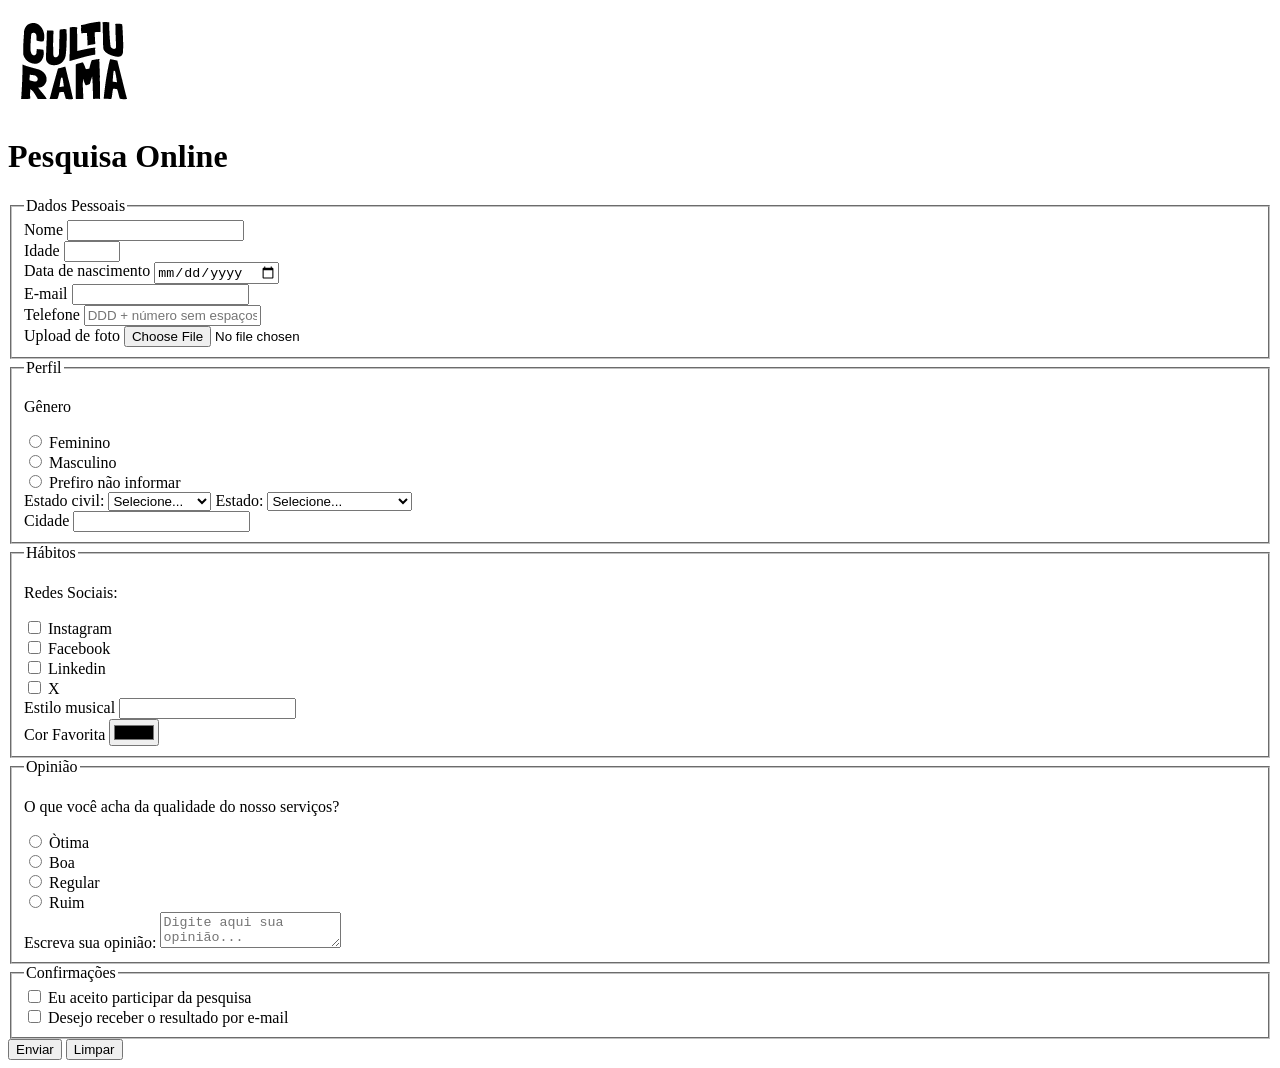
==== index.html @ 5d7f2718 "adicionado logos" ====
<!DOCTYPE html>
<html lang="pt-br">

<head>
    <meta charset="UTF-8">
    <meta name="viewport" content="width=device-width, initial-scale=1.0">
    <link rel="icon" href="culturama-favico.png">
    <title>Pesquisa culturama</title>
</head>

<body>
    <header>
        <img src="img/logo-culturama.png" alt="logo-culturama">
        <h1>Pesquisa Online</h1>
    </header>
    <section>
        <form action="#" method="get">
            <fieldset>
                <legend class="dados-pessoais">Dados Pessoais</legend>
                <label for="name">Nome</label>
                <input type="text" name="userName" id="name">
                <br>
                <label for="age">Idade</label>
                <input type="number" name="userAge" id="age" min="12" max="100" required>
                <br>
                <label for="birthDate">Data de nascimento</label>
                <input type="date" name="userBirthDate" id="birthDate">
                <br>
                <label for="email">E-mail</label>
                <input type="email" name="userEmail" id="email" required>
                <br>
                <label for="phoneNumber">Telefone</label>
                <input type="tel" name="userPhoneNumber" id="phoneNumber" pattern="[0-9]{11}"
                    placeholder="DDD + número sem espaços ou hífen">
                <br>
                <label for="image">Upload de foto</label>
                <input type="file" accept="image/*" name="userImage" id="image">
                <br>
            </fieldset>

            <fieldset>
                <legend class="perfil">Perfil</legend>

                <p>Gênero</p>
                <input type="radio" name="userGender" value="feminino" id="fem">
                <label for="fem">Feminino</label>
                <br>
                <input type="radio" name="userGender" value="masculino" id="masc">
                <label for="masc">Masculino</label>
                <br>
                <input type="radio" name="userGender" value="notInformed" id="notInformed">
                <label for="notInformed">Prefiro não informar</label>
                <br>

                <label for="maritalStatus">Estado civil:</label>
                <select id="maritalStatus" name="userMaritalStatus">
                    <option value="notInformed">Selecione...</option>
                    <option value="casado">Casado</option>
                    <option value="solteiro">Solteiro</option>
                    <option value="divorciado">Divorciado</option>
                    <option value="uniaoEstavel">União estável</option>
                </select>


                <label for="state">Estado: </label>
                <select id="state" name="userStates" required>
                    <option value="notInformed">Selecione...</option>
                    <option value="acre">Acre</option>
                    <option value="alagoas">Alagoas</option>
                    <option value="amapa">Amapá</option>
                    <option value="amazonas">Amazonas</option>
                    <option value="bahia">Bahia</option>
                    <option value="ceara">Ceará</option>
                    <option value="distritoFederal">Distrito Federal</option>
                    <option value="espiritoSanto">Espirito Santo</option>
                    <option value="goias">Goiás</option>
                    <option value="maranhao">Maranhão</option>
                    <option value="matoGrossoDoSul">Mato Grosso do Sul</option>
                    <option value="matoGrosso">Mato Grosso</option>
                    <option value="minasGerais">Minas Gerais</option>
                    <option value="para">Pará</option>
                    <option value="paraiba">Paraíba</option>
                    <option value="parana">Paraná</option>
                    <option value="pernambuco">Pernambuco</option>
                    <option value="piaua">Piauí</option>
                    <option value="rioDeJaneiro">Rio de Janeiro</option>
                    <option value="rioGrandeDoNorte">Rio Grande do Norte</option>e
                    <option value="rioGrandeDoSul">Rio Grande do Sul</option>
                    <option value="rondonia">Rondônia</option>
                    <option value="roraima">Roraima</option>
                    <option value="santaCatarina">Santa Catarina</option>
                    <option value="saoPaulo">São Paulo</option>
                    <option value="sergipe">Sergipe</option>
                    <option value="tocantins">Tocantins</option>
                </select>
                <br>

                <label for="city">Cidade</label>
                <input id="city" type="text" name="userCity">
            </fieldset>

            <fieldset>
                <legend>Hábitos</legend>
                <p>Redes Sociais:</p>
                <input id="instagram" type="checkbox" name="social" value="instagram">
                <label for="instagram">Instagram</label>
                <br>
                <input id="facebook" type="checkbox" name="social" value="facebook">
                <label for="facebook">Facebook</label>
                <br>
                <input id="linkedin" type="checkbox" name="social" value="linkedin">
                <label for="linkedin">Linkedin</label>
                <br>
                <input id="x" type="checkbox" name="social" value="x">
                <label for="x">X</label>
                <br>

                <label for="musicStyle">Estilo musical</label>
                <input list="styleTypes" type="text" id="musicStyle" name="userMusicStyle">
                <datalist id="styleTypes">
                    <option value="Rock">
                    <option value="Eletrônica">
                    <option value="Sertanejo">
                    <option value="Trap">
                    <option value="Hip Hop">
                </datalist>
                <br>

                <label for="favoriteColor">Cor Favorita</label>
                <input type="color" name="userFavorityColor" id="favoriteColor">
            </fieldset>

            <fieldset>
                <legend>Opinião</legend>
                <p>O que você acha da qualidade do nosso serviços?</p>

                <input type="radio" name="userServiceOpinion" id="otimo" value="otima">
                <label for="otimo">Òtima</label>
                <br>

                <input type="radio" name="userServiceOpinion" id="boa" value="boa">
                <label for="boa">Boa</label>
                <br>

                <input type="radio" name="userServiceOpinion" id="regular" value="regular">
                <label for="regular">Regular</label>
                <br>

                <input type="radio" name="userServiceOpinion" id="ruim" value="ruim">
                <label for="ruim">Ruim</label>
                <br>

                <label for="comment">Escreva sua opinião:</label>
                <textarea id="comment" name="userComment" placeholder="Digite aqui sua opinião..."></textarea>
            </fieldset>

            <fieldset>
                <legend>Confirmações</legend>

                <input type="checkbox" name="userLgpd" id="userLgpdTerm" value="acepted" required>
                <label for="userLgpd">Eu aceito participar da pesquisa</label>
                <br>

                <input type="checkbox" name="userGetResult" id="getResult" value="acepted">
                <label for="getResult">Desejo receber o resultado por e-mail</label>
            </fieldset>

            <button type="submit">Enviar</button>
            <button type="reset">Limpar</button>
        </form>
    </section>
</body>

</html>
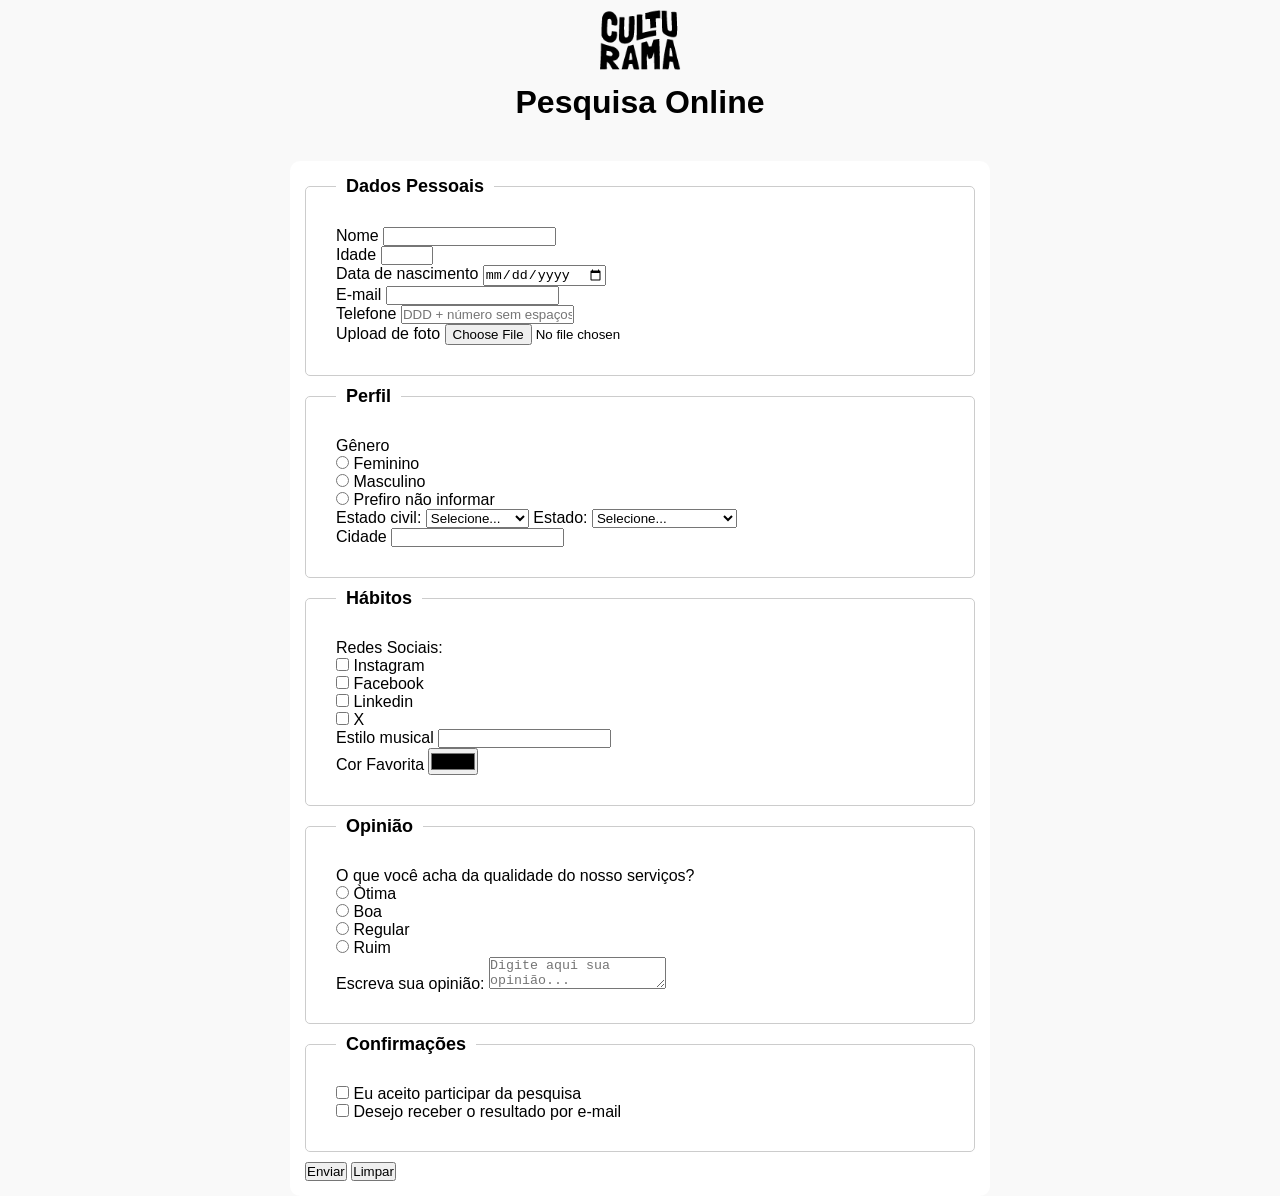
==== commit bd28b46a: "adiciona style no formulario" ====
--- a/index.html
+++ b/index.html
@@ -5,170 +5,177 @@
     <meta charset="UTF-8">
     <meta name="viewport" content="width=device-width, initial-scale=1.0">
     <link rel="icon" href="culturama-favico.png">
-    <title>Pesquisa culturama</title>
+    <link rel="preconnect" href="https://fonts.googleapis.com">
+    <link rel="preconnect" href="https://fonts.gstatic.com" crossorigin>
+    <link href="https://fonts.googleapis.com/css2?family=Fjalla+One&family=Work+Sans&display=swap" rel="stylesheet">
+    <link rel="stylesheet" href="css/style.css">
+    <title>Pesquisa Culturama</title>
 </head>
 
 <body>
-    <header>
-        <img src="img/logo-culturama.png" alt="logo-culturama">
-        <h1>Pesquisa Online</h1>
-    </header>
-    <section>
-        <form action="#" method="get">
-            <fieldset>
-                <legend class="dados-pessoais">Dados Pessoais</legend>
-                <label for="name">Nome</label>
-                <input type="text" name="userName" id="name">
-                <br>
-                <label for="age">Idade</label>
-                <input type="number" name="userAge" id="age" min="12" max="100" required>
-                <br>
-                <label for="birthDate">Data de nascimento</label>
-                <input type="date" name="userBirthDate" id="birthDate">
-                <br>
-                <label for="email">E-mail</label>
-                <input type="email" name="userEmail" id="email" required>
-                <br>
-                <label for="phoneNumber">Telefone</label>
-                <input type="tel" name="userPhoneNumber" id="phoneNumber" pattern="[0-9]{11}"
-                    placeholder="DDD + número sem espaços ou hífen">
-                <br>
-                <label for="image">Upload de foto</label>
-                <input type="file" accept="image/*" name="userImage" id="image">
-                <br>
-            </fieldset>
+    <main>
+        <header>
+            <img src="img/logo-culturama.png" alt="logo-culturama">
+            <h1>Pesquisa Online</h1>
+        </header>
+        <section>
+            <form action="#" method="get">
+                <fieldset>
+                    <legend class="dados-pessoais">Dados Pessoais</legend>
+                    <label for="name">Nome</label>
+                    <input type="text" name="userName" id="name">
+                    <br>
+                    <label for="age">Idade</label>
+                    <input type="number" name="userAge" id="age" min="12" max="100" required>
+                    <br>
+                    <label for="birthDate">Data de nascimento</label>
+                    <input type="date" name="userBirthDate" id="birthDate">
+                    <br>
+                    <label for="email">E-mail</label>
+                    <input type="email" name="userEmail" id="email" required>
+                    <br>
+                    <label for="phoneNumber">Telefone</label>
+                    <input type="tel" name="userPhoneNumber" id="phoneNumber" pattern="[0-9]{11}"
+                        placeholder="DDD + número sem espaços ou hífen">
+                    <br>
+                    <label for="image">Upload de foto</label>
+                    <input type="file" accept="image/*" name="userImage" id="image">
+                    <br>
+                </fieldset>
 
-            <fieldset>
-                <legend class="perfil">Perfil</legend>
+                <fieldset>
+                    <legend class="perfil">Perfil</legend>
 
-                <p>Gênero</p>
-                <input type="radio" name="userGender" value="feminino" id="fem">
-                <label for="fem">Feminino</label>
-                <br>
-                <input type="radio" name="userGender" value="masculino" id="masc">
-                <label for="masc">Masculino</label>
-                <br>
-                <input type="radio" name="userGender" value="notInformed" id="notInformed">
-                <label for="notInformed">Prefiro não informar</label>
-                <br>
+                    <p>Gênero</p>
+                    <input type="radio" name="userGender" value="feminino" id="fem">
+                    <label for="fem">Feminino</label>
+                    <br>
+                    <input type="radio" name="userGender" value="masculino" id="masc">
+                    <label for="masc">Masculino</label>
+                    <br>
+                    <input type="radio" name="userGender" value="notInformed" id="notInformed">
+                    <label for="notInformed">Prefiro não informar</label>
+                    <br>
 
-                <label for="maritalStatus">Estado civil:</label>
-                <select id="maritalStatus" name="userMaritalStatus">
-                    <option value="notInformed">Selecione...</option>
-                    <option value="casado">Casado</option>
-                    <option value="solteiro">Solteiro</option>
-                    <option value="divorciado">Divorciado</option>
-                    <option value="uniaoEstavel">União estável</option>
-                </select>
+                    <label for="maritalStatus">Estado civil:</label>
+                    <select id="maritalStatus" name="userMaritalStatus">
+                        <option value="notInformed">Selecione...</option>
+                        <option value="casado">Casado</option>
+                        <option value="solteiro">Solteiro</option>
+                        <option value="divorciado">Divorciado</option>
+                        <option value="uniaoEstavel">União estável</option>
+                    </select>
 
 
-                <label for="state">Estado: </label>
-                <select id="state" name="userStates" required>
-                    <option value="notInformed">Selecione...</option>
-                    <option value="acre">Acre</option>
-                    <option value="alagoas">Alagoas</option>
-                    <option value="amapa">Amapá</option>
-                    <option value="amazonas">Amazonas</option>
-                    <option value="bahia">Bahia</option>
-                    <option value="ceara">Ceará</option>
-                    <option value="distritoFederal">Distrito Federal</option>
-                    <option value="espiritoSanto">Espirito Santo</option>
-                    <option value="goias">Goiás</option>
-                    <option value="maranhao">Maranhão</option>
-                    <option value="matoGrossoDoSul">Mato Grosso do Sul</option>
-                    <option value="matoGrosso">Mato Grosso</option>
-                    <option value="minasGerais">Minas Gerais</option>
-                    <option value="para">Pará</option>
-                    <option value="paraiba">Paraíba</option>
-                    <option value="parana">Paraná</option>
-                    <option value="pernambuco">Pernambuco</option>
-                    <option value="piaua">Piauí</option>
-                    <option value="rioDeJaneiro">Rio de Janeiro</option>
-                    <option value="rioGrandeDoNorte">Rio Grande do Norte</option>e
-                    <option value="rioGrandeDoSul">Rio Grande do Sul</option>
-                    <option value="rondonia">Rondônia</option>
-                    <option value="roraima">Roraima</option>
-                    <option value="santaCatarina">Santa Catarina</option>
-                    <option value="saoPaulo">São Paulo</option>
-                    <option value="sergipe">Sergipe</option>
-                    <option value="tocantins">Tocantins</option>
-                </select>
-                <br>
+                    <label for="state">Estado: </label>
+                    <select id="state" name="userStates" required>
+                        <option value="notInformed">Selecione...</option>
+                        <option value="acre">Acre</option>
+                        <option value="alagoas">Alagoas</option>
+                        <option value="amapa">Amapá</option>
+                        <option value="amazonas">Amazonas</option>
+                        <option value="bahia">Bahia</option>
+                        <option value="ceara">Ceará</option>
+                        <option value="distritoFederal">Distrito Federal</option>
+                        <option value="espiritoSanto">Espirito Santo</option>
+                        <option value="goias">Goiás</option>
+                        <option value="maranhao">Maranhão</option>
+                        <option value="matoGrossoDoSul">Mato Grosso do Sul</option>
+                        <option value="matoGrosso">Mato Grosso</option>
+                        <option value="minasGerais">Minas Gerais</option>
+                        <option value="para">Pará</option>
+                        <option value="paraiba">Paraíba</option>
+                        <option value="parana">Paraná</option>
+                        <option value="pernambuco">Pernambuco</option>
+                        <option value="piaua">Piauí</option>
+                        <option value="rioDeJaneiro">Rio de Janeiro</option>
+                        <option value="rioGrandeDoNorte">Rio Grande do Norte</option>e
+                        <option value="rioGrandeDoSul">Rio Grande do Sul</option>
+                        <option value="rondonia">Rondônia</option>
+                        <option value="roraima">Roraima</option>
+                        <option value="santaCatarina">Santa Catarina</option>
+                        <option value="saoPaulo">São Paulo</option>
+                        <option value="sergipe">Sergipe</option>
+                        <option value="tocantins">Tocantins</option>
+                    </select>
+                    <br>
 
-                <label for="city">Cidade</label>
-                <input id="city" type="text" name="userCity">
-            </fieldset>
+                    <label for="city">Cidade</label>
+                    <input id="city" type="text" name="userCity">
+                </fieldset>
 
-            <fieldset>
-                <legend>Hábitos</legend>
-                <p>Redes Sociais:</p>
-                <input id="instagram" type="checkbox" name="social" value="instagram">
-                <label for="instagram">Instagram</label>
-                <br>
-                <input id="facebook" type="checkbox" name="social" value="facebook">
-                <label for="facebook">Facebook</label>
-                <br>
-                <input id="linkedin" type="checkbox" name="social" value="linkedin">
-                <label for="linkedin">Linkedin</label>
-                <br>
-                <input id="x" type="checkbox" name="social" value="x">
-                <label for="x">X</label>
-                <br>
+                <fieldset>
+                    <legend>Hábitos</legend>
+                    <p>Redes Sociais:</p>
+                    <input id="instagram" type="checkbox" name="social" value="instagram">
+                    <label for="instagram">Instagram</label>
+                    <br>
+                    <input id="facebook" type="checkbox" name="social" value="facebook">
+                    <label for="facebook">Facebook</label>
+                    <br>
+                    <input id="linkedin" type="checkbox" name="social" value="linkedin">
+                    <label for="linkedin">Linkedin</label>
+                    <br>
+                    <input id="x" type="checkbox" name="social" value="x">
+                    <label for="x">X</label>
+                    <br>
 
-                <label for="musicStyle">Estilo musical</label>
-                <input list="styleTypes" type="text" id="musicStyle" name="userMusicStyle">
-                <datalist id="styleTypes">
-                    <option value="Rock">
-                    <option value="Eletrônica">
-                    <option value="Sertanejo">
-                    <option value="Trap">
-                    <option value="Hip Hop">
-                </datalist>
-                <br>
+                    <label for="musicStyle">Estilo musical</label>
+                    <input list="styleTypes" type="text" id="musicStyle" name="userMusicStyle">
+                    <datalist id="styleTypes">
+                        <option value="Rock">
+                        <option value="Eletrônica">
+                        <option value="Sertanejo">
+                        <option value="Trap">
+                        <option value="Hip Hop">
+                    </datalist>
+                    <br>
 
-                <label for="favoriteColor">Cor Favorita</label>
-                <input type="color" name="userFavorityColor" id="favoriteColor">
-            </fieldset>
+                    <label for="favoriteColor">Cor Favorita</label>
+                    <input type="color" name="userFavorityColor" id="favoriteColor">
+                </fieldset>
 
-            <fieldset>
-                <legend>Opinião</legend>
-                <p>O que você acha da qualidade do nosso serviços?</p>
+                <fieldset>
+                    <legend>Opinião</legend>
+                    <p>O que você acha da qualidade do nosso serviços?</p>
 
-                <input type="radio" name="userServiceOpinion" id="otimo" value="otima">
-                <label for="otimo">Òtima</label>
-                <br>
+                    <input type="radio" name="userServiceOpinion" id="otimo" value="otima">
+                    <label for="otimo">Òtima</label>
+                    <br>
 
-                <input type="radio" name="userServiceOpinion" id="boa" value="boa">
-                <label for="boa">Boa</label>
-                <br>
+                    <input type="radio" name="userServiceOpinion" id="boa" value="boa">
+                    <label for="boa">Boa</label>
+                    <br>
 
-                <input type="radio" name="userServiceOpinion" id="regular" value="regular">
-                <label for="regular">Regular</label>
-                <br>
+                    <input type="radio" name="userServiceOpinion" id="regular" value="regular">
+                    <label for="regular">Regular</label>
+                    <br>
 
-                <input type="radio" name="userServiceOpinion" id="ruim" value="ruim">
-                <label for="ruim">Ruim</label>
-                <br>
+                    <input type="radio" name="userServiceOpinion" id="ruim" value="ruim">
+                    <label for="ruim">Ruim</label>
+                    <br>
 
-                <label for="comment">Escreva sua opinião:</label>
-                <textarea id="comment" name="userComment" placeholder="Digite aqui sua opinião..."></textarea>
-            </fieldset>
+                    <label for="comment">Escreva sua opinião:</label>
+                    <textarea id="comment" name="userComment" placeholder="Digite aqui sua opinião..."></textarea>
+                </fieldset>
 
-            <fieldset>
-                <legend>Confirmações</legend>
+                <fieldset>
+                    <legend>Confirmações</legend>
 
-                <input type="checkbox" name="userLgpd" id="userLgpdTerm" value="acepted" required>
-                <label for="userLgpd">Eu aceito participar da pesquisa</label>
-                <br>
+                    <input type="checkbox" name="userLgpd" id="userLgpdTerm" value="acepted" required>
+                    <label for="userLgpd">Eu aceito participar da pesquisa</label>
+                    <br>
 
-                <input type="checkbox" name="userGetResult" id="getResult" value="acepted">
-                <label for="getResult">Desejo receber o resultado por e-mail</label>
-            </fieldset>
+                    <input type="checkbox" name="userGetResult" id="getResult" value="acepted">
+                    <label for="getResult">Desejo receber o resultado por e-mail</label>
+                </fieldset>
 
-            <button type="submit">Enviar</button>
-            <button type="reset">Limpar</button>
-        </form>
-    </section>
+                <button type="submit">Enviar</button>
+                <button type="reset">Limpar</button>
+            </form>
+        </section>
+    </main>
+
 </body>
 
 </html>
--- a/css/style.css
+++ b/css/style.css
@@ -0,0 +1,48 @@
+* {
+    margin: 0;
+    padding: 0;
+    box-sizing: border-box;
+}
+
+body {
+    background-color: #f9f9f9;
+    font-family: "Work Sans", sans-serif;
+}
+
+main {
+    width: 100%;
+    max-width: 700px;
+    margin: 0 auto;
+}
+
+header {
+    text-align: center;
+    margin-bottom: 40px;
+}
+
+img {
+    width: 100px;
+}
+
+h1 {
+    font-family: "Fjalla One", sans-serif;
+}
+
+form {
+    background-color: #ffffff;
+    padding: 15px;
+    border-radius: 10px;
+}
+
+fieldset {
+    padding: 30px;
+    border: 1px solid #cccccc;
+    border-radius: 5px;
+    margin-bottom: 10px;
+}
+
+legend {
+    font-weight: bold;
+    font-size: 18px;
+    padding: 0 10px;
+}
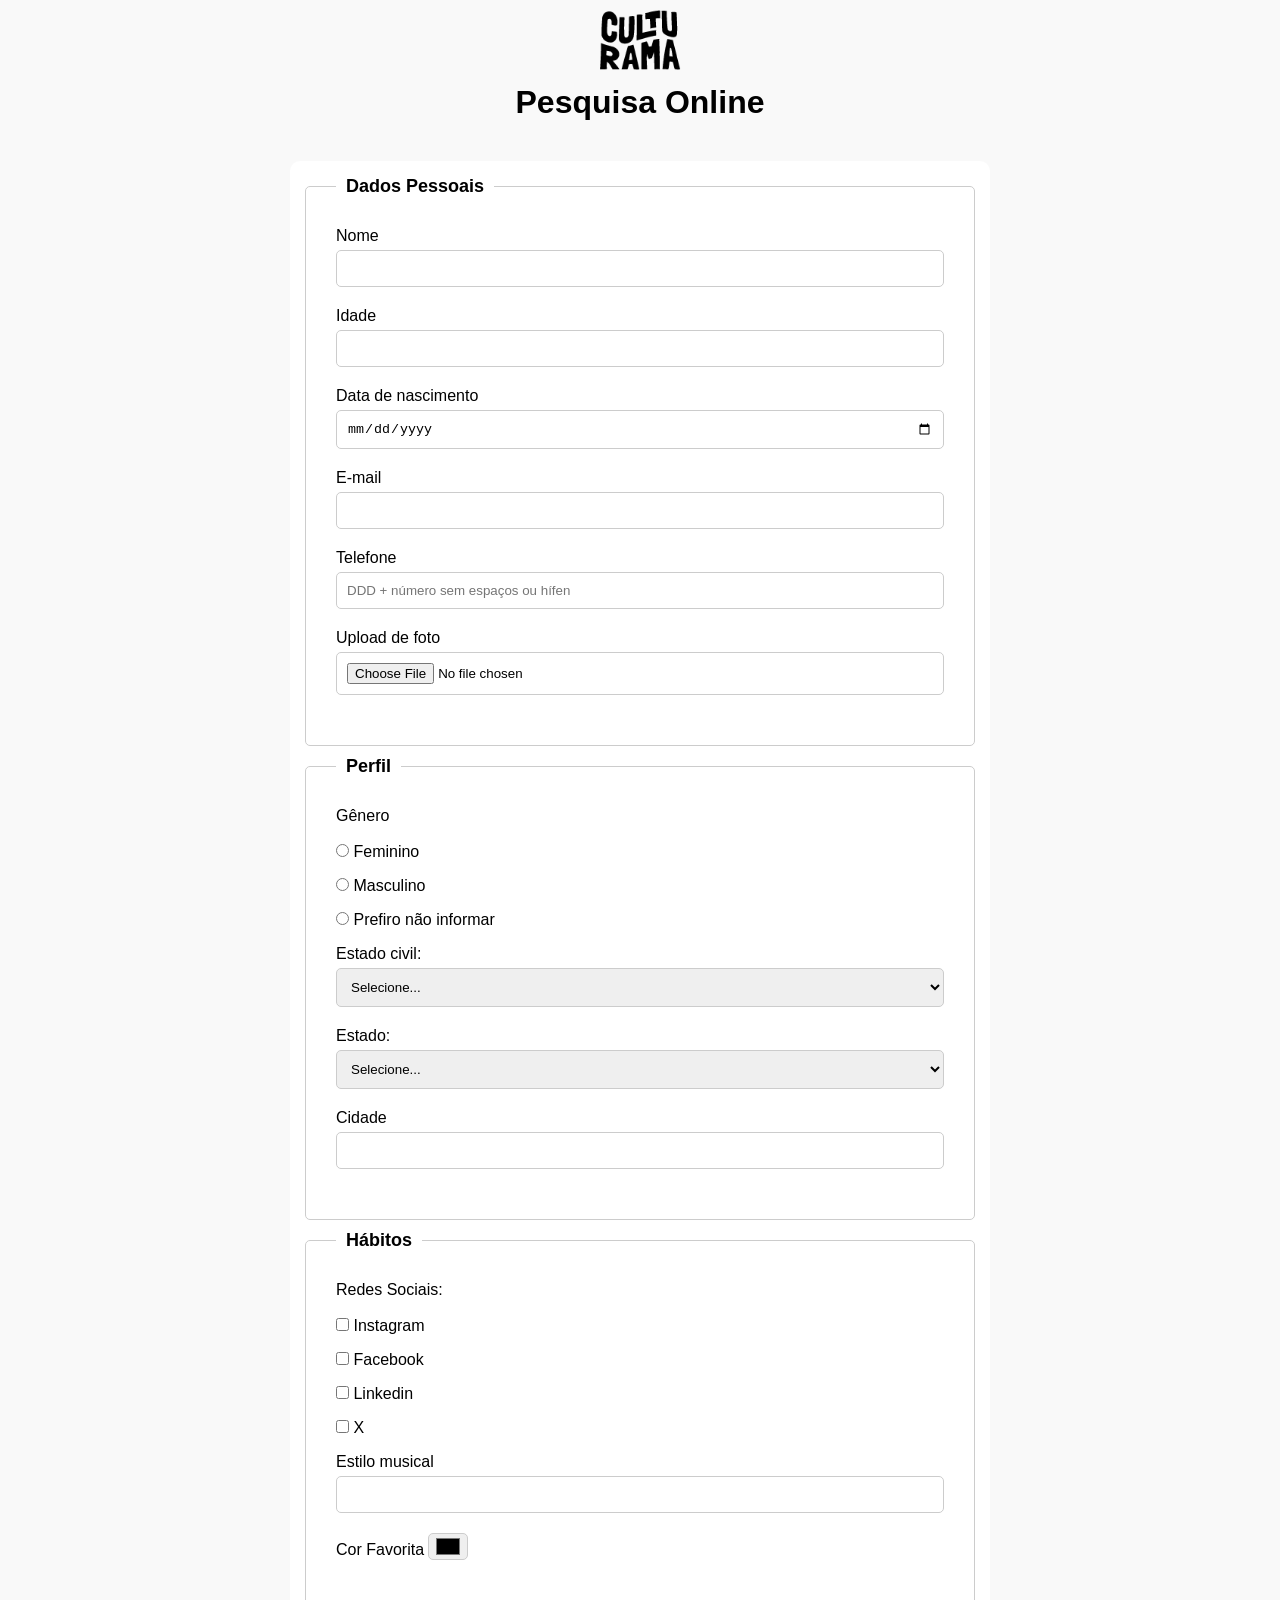
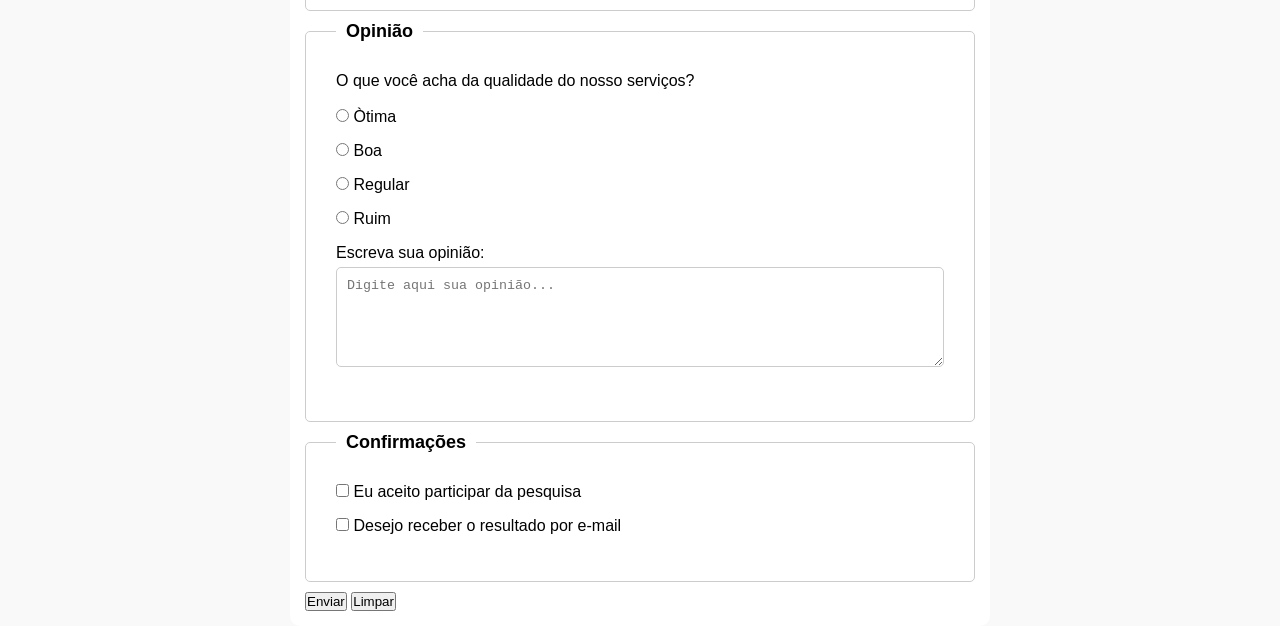
==== commit c7a0fd1e: "adicionado style para labels e inputs" ====
--- a/index.html
+++ b/index.html
@@ -47,6 +47,8 @@
                     <legend class="perfil">Perfil</legend>
 
                     <p>Gênero</p>
+                    <br>
+
                     <input type="radio" name="userGender" value="feminino" id="fem">
                     <label for="fem">Feminino</label>
                     <br>
@@ -107,6 +109,8 @@
                 <fieldset>
                     <legend>Hábitos</legend>
                     <p>Redes Sociais:</p>
+                    <br>
+
                     <input id="instagram" type="checkbox" name="social" value="instagram">
                     <label for="instagram">Instagram</label>
                     <br>
@@ -138,6 +142,7 @@
                 <fieldset>
                     <legend>Opinião</legend>
                     <p>O que você acha da qualidade do nosso serviços?</p>
+                    <br>
 
                     <input type="radio" name="userServiceOpinion" id="otimo" value="otima">
                     <label for="otimo">Òtima</label>
--- a/css/style.css
+++ b/css/style.css
@@ -45,4 +45,34 @@
     font-weight: bold;
     font-size: 18px;
     padding: 0 10px;
-}+}
+
+label {
+    display: inline-block;
+    margin-bottom: 5px;
+}
+
+input,
+select,
+textarea {
+    width: 100%;
+    padding: 10px;
+    margin-bottom: 20px;
+    border: 1px solid #cccccc;
+    border-radius: 5px;
+}
+
+textarea {
+    min-height: 100px;
+}
+
+input[type="radio"],
+input[type="checkbox"] {
+    width: auto;
+}
+
+input[type="color"] {
+    width: 40px;
+    padding: 0 5px;
+}
+
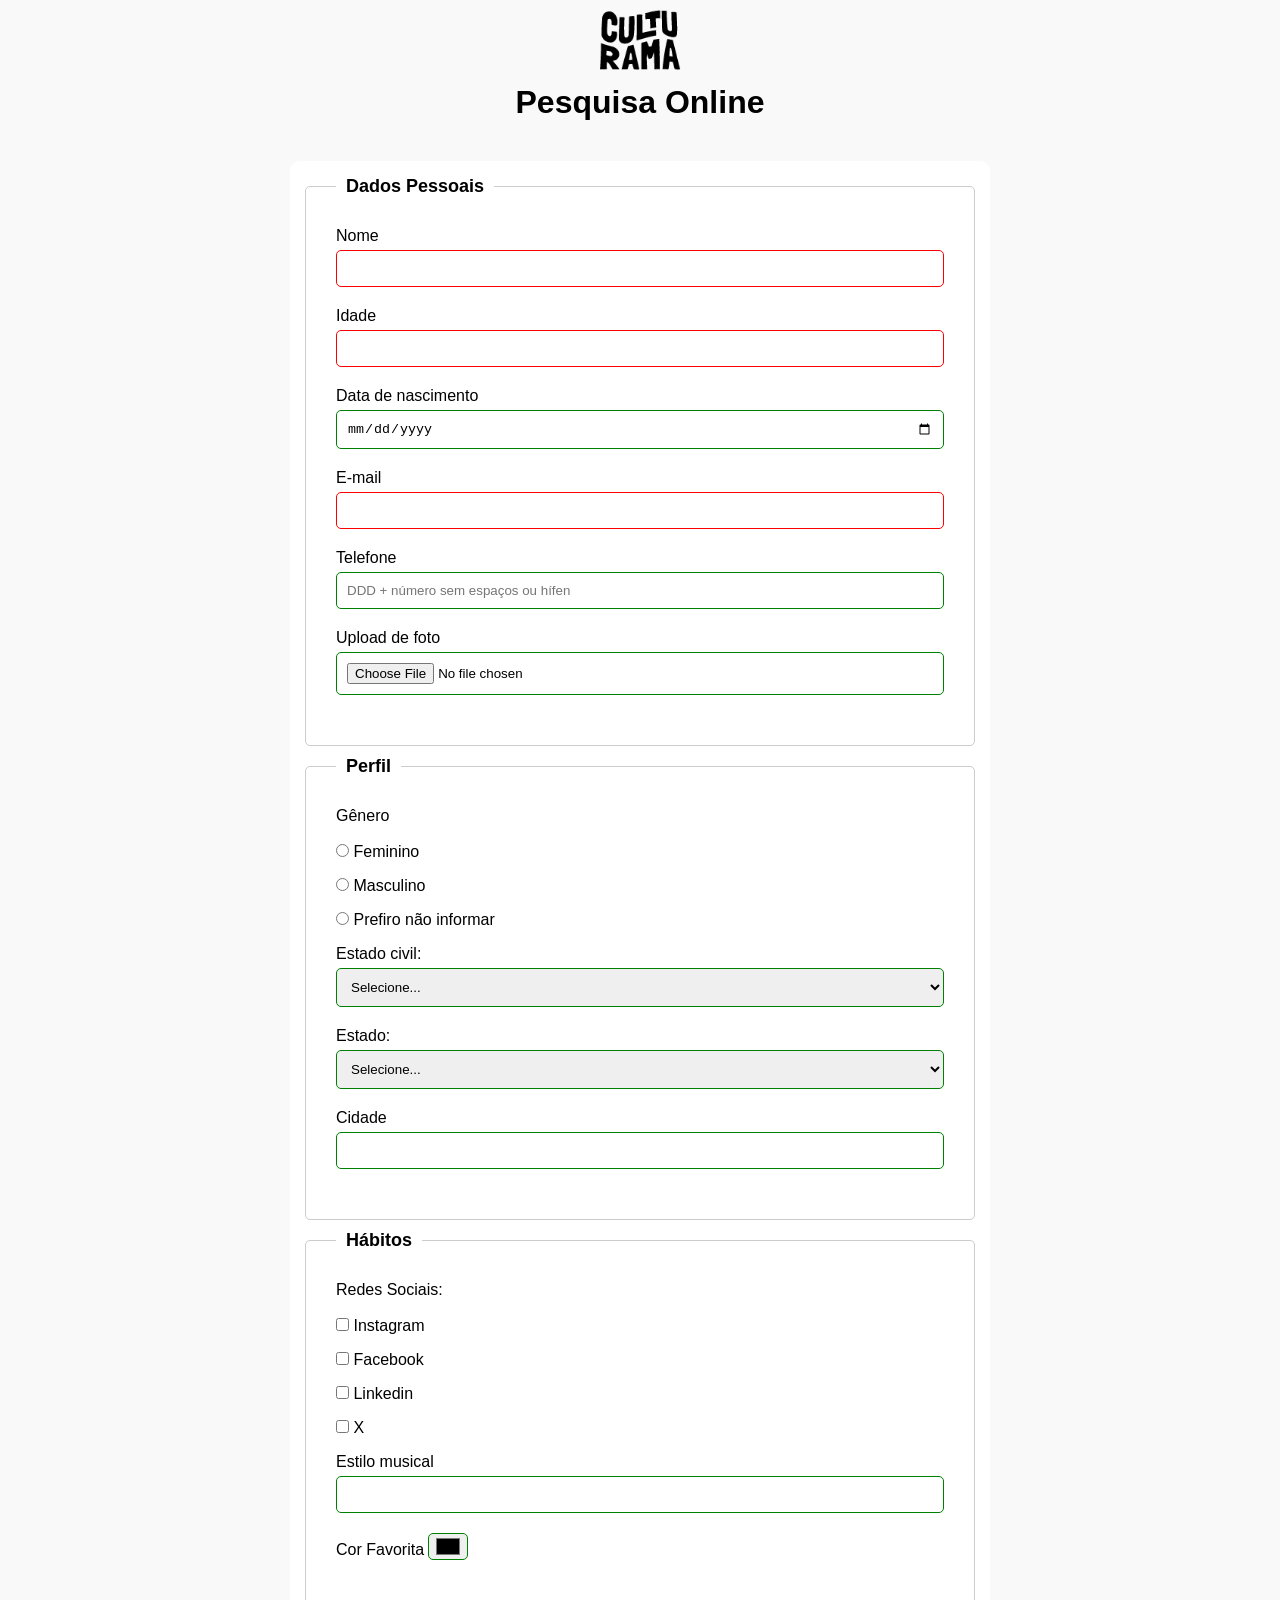
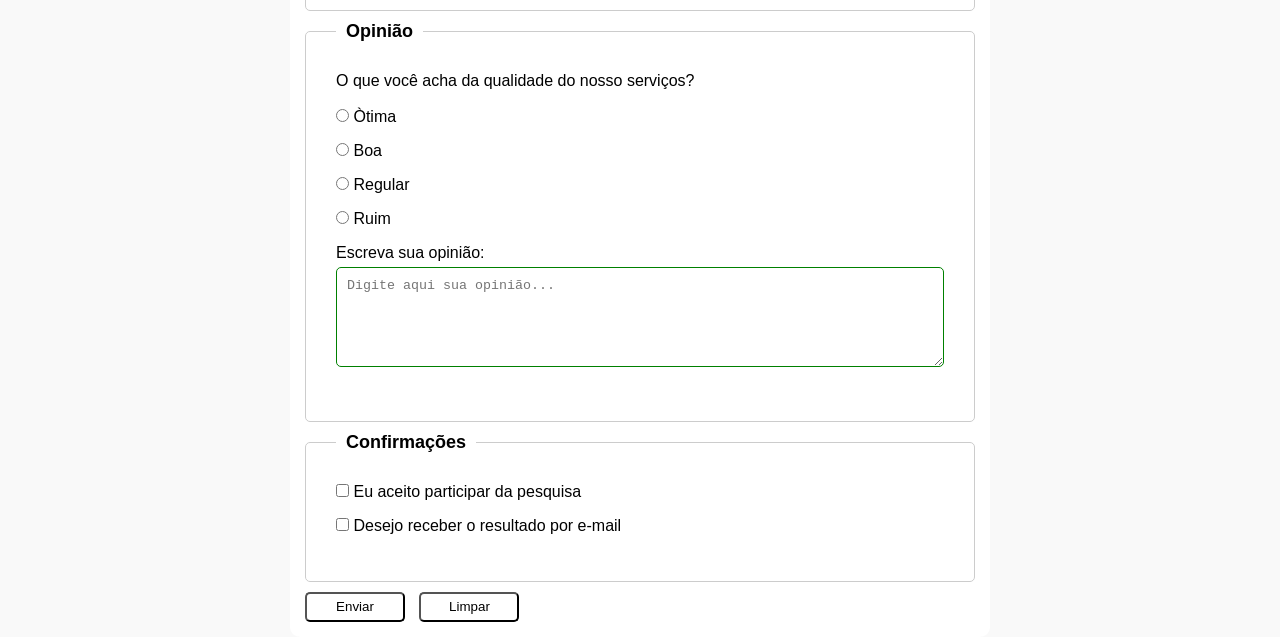
==== commit 28c690a3: "adicionado stylo bara botoes" ====
--- a/index.html
+++ b/index.html
@@ -23,7 +23,7 @@
                 <fieldset>
                     <legend class="dados-pessoais">Dados Pessoais</legend>
                     <label for="name">Nome</label>
-                    <input type="text" name="userName" id="name">
+                    <input type="text" name="userName" id="name" required>
                     <br>
                     <label for="age">Idade</label>
                     <input type="number" name="userAge" id="age" min="12" max="100" required>
--- a/css/style.css
+++ b/css/style.css
@@ -76,3 +76,33 @@
     padding: 0 5px;
 }
 
+input:invalid,
+select:invalid,
+textarea:invalid {
+    border-color: red;
+}
+
+input:valid,
+select:valid,
+textarea:valid {
+    border-color: green;
+}
+
+button {
+    width: 100px;
+    height: 30px;
+    margin-right: 10px;
+    background-color: #ffffff;
+    border-radius: 5px;
+    cursor: pointer;
+}
+
+button[type="submit"]:hover {
+    background-color: green;
+    color: #ffffff;
+}
+
+button[type="reset"]:hover {
+    background-color: orange;
+    color: #ffffff;
+}
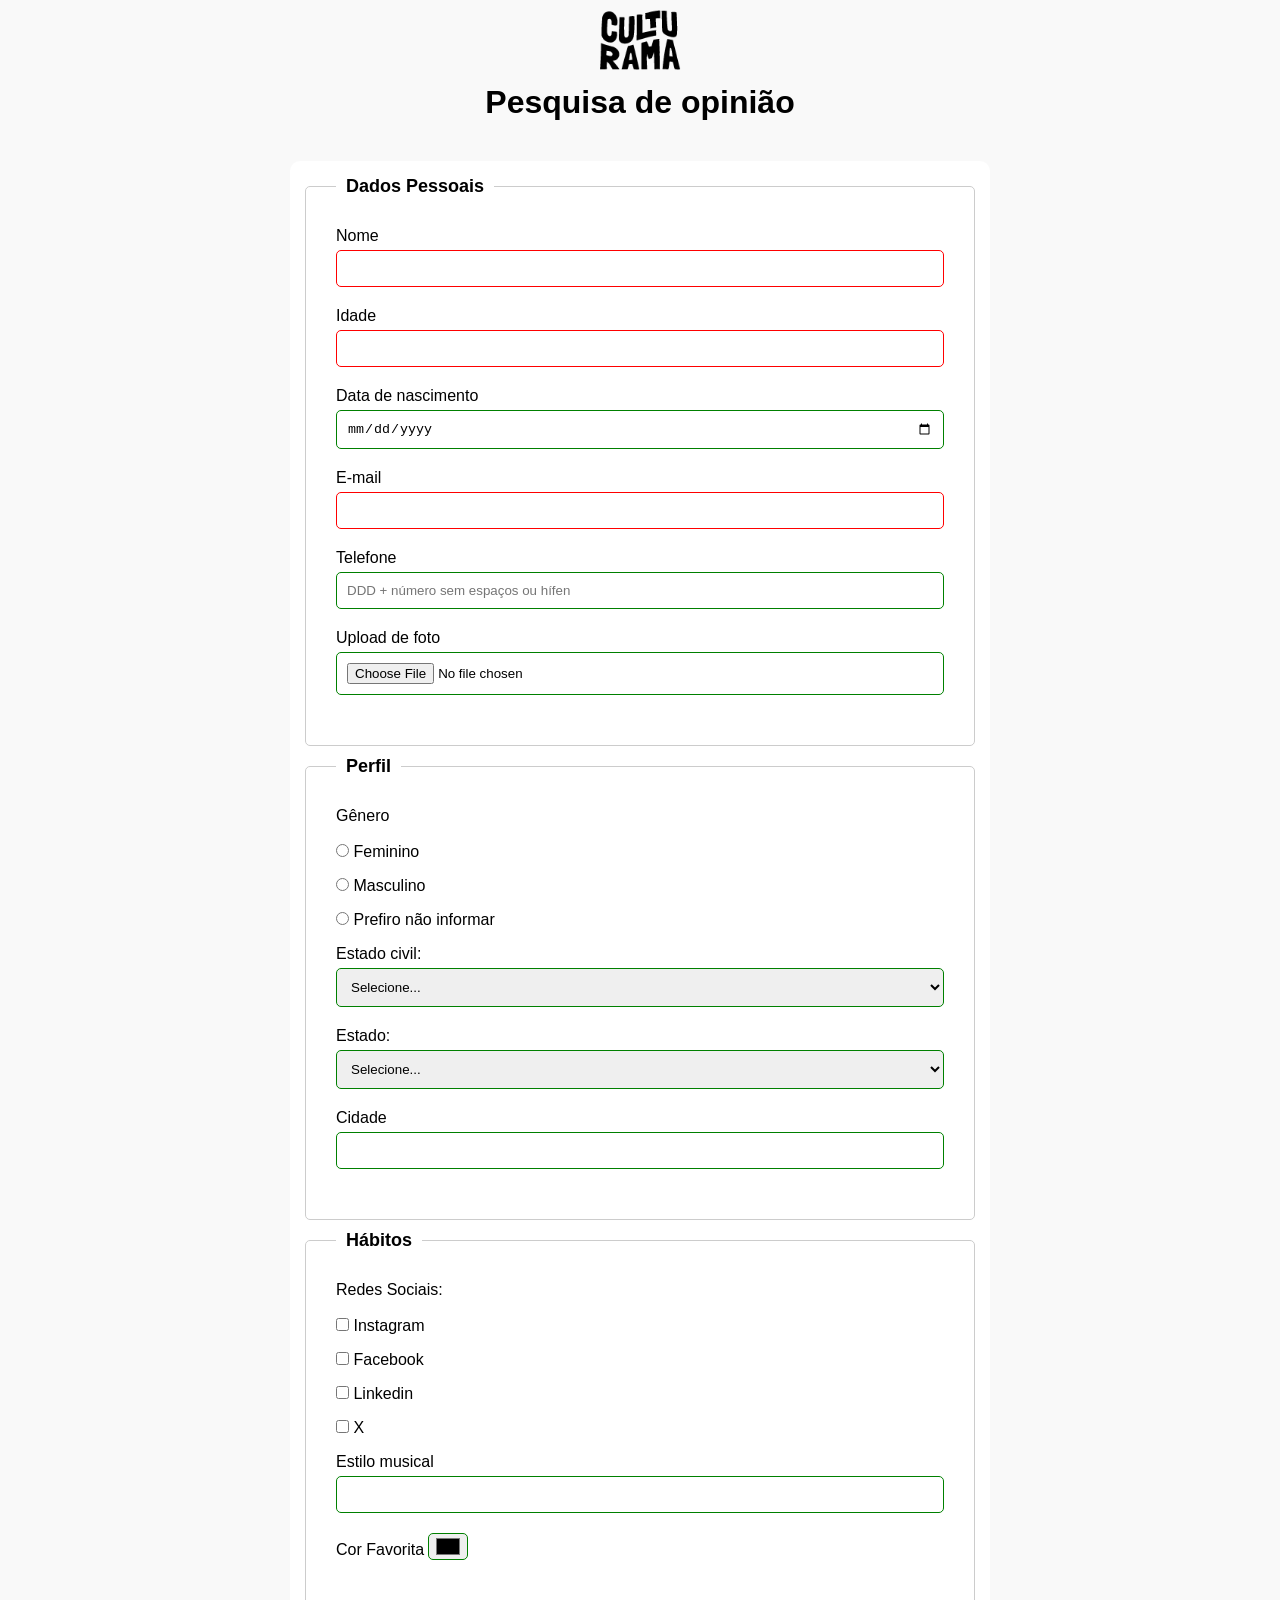
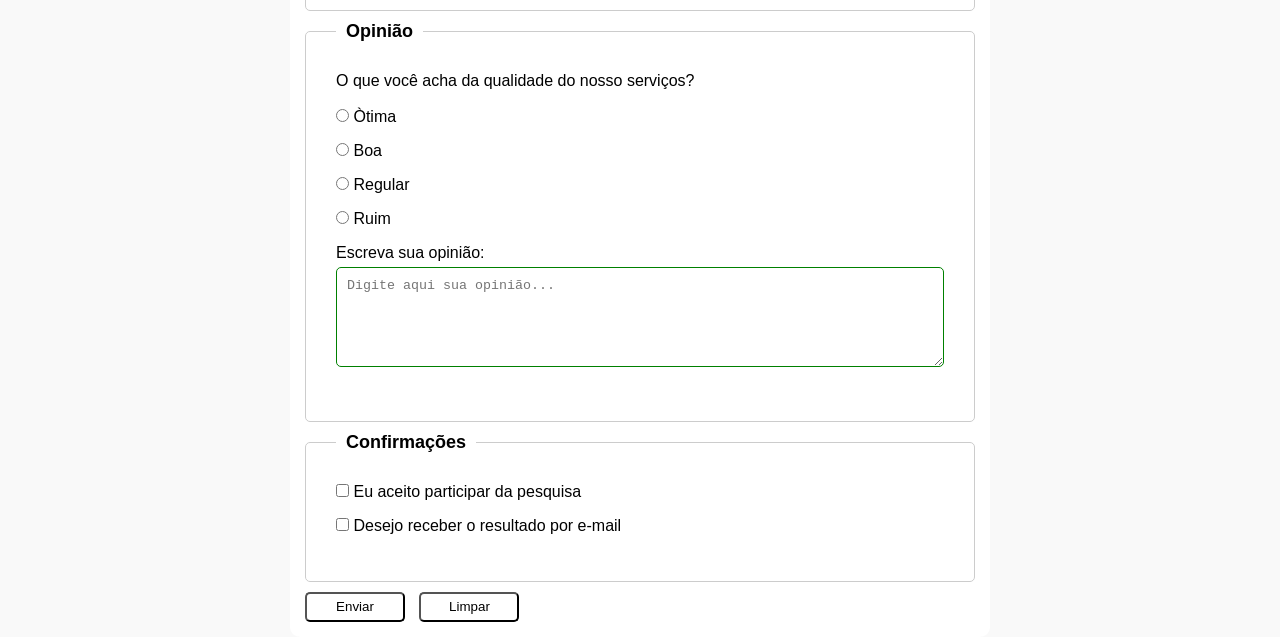
==== commit e4035043: "alterado titulo do site" ====
--- a/index.html
+++ b/index.html
@@ -16,7 +16,7 @@
     <main>
         <header>
             <img src="img/logo-culturama.png" alt="logo-culturama">
-            <h1>Pesquisa Online</h1>
+            <h1>Pesquisa de opinião</h1>
         </header>
         <section>
             <form action="#" method="get">
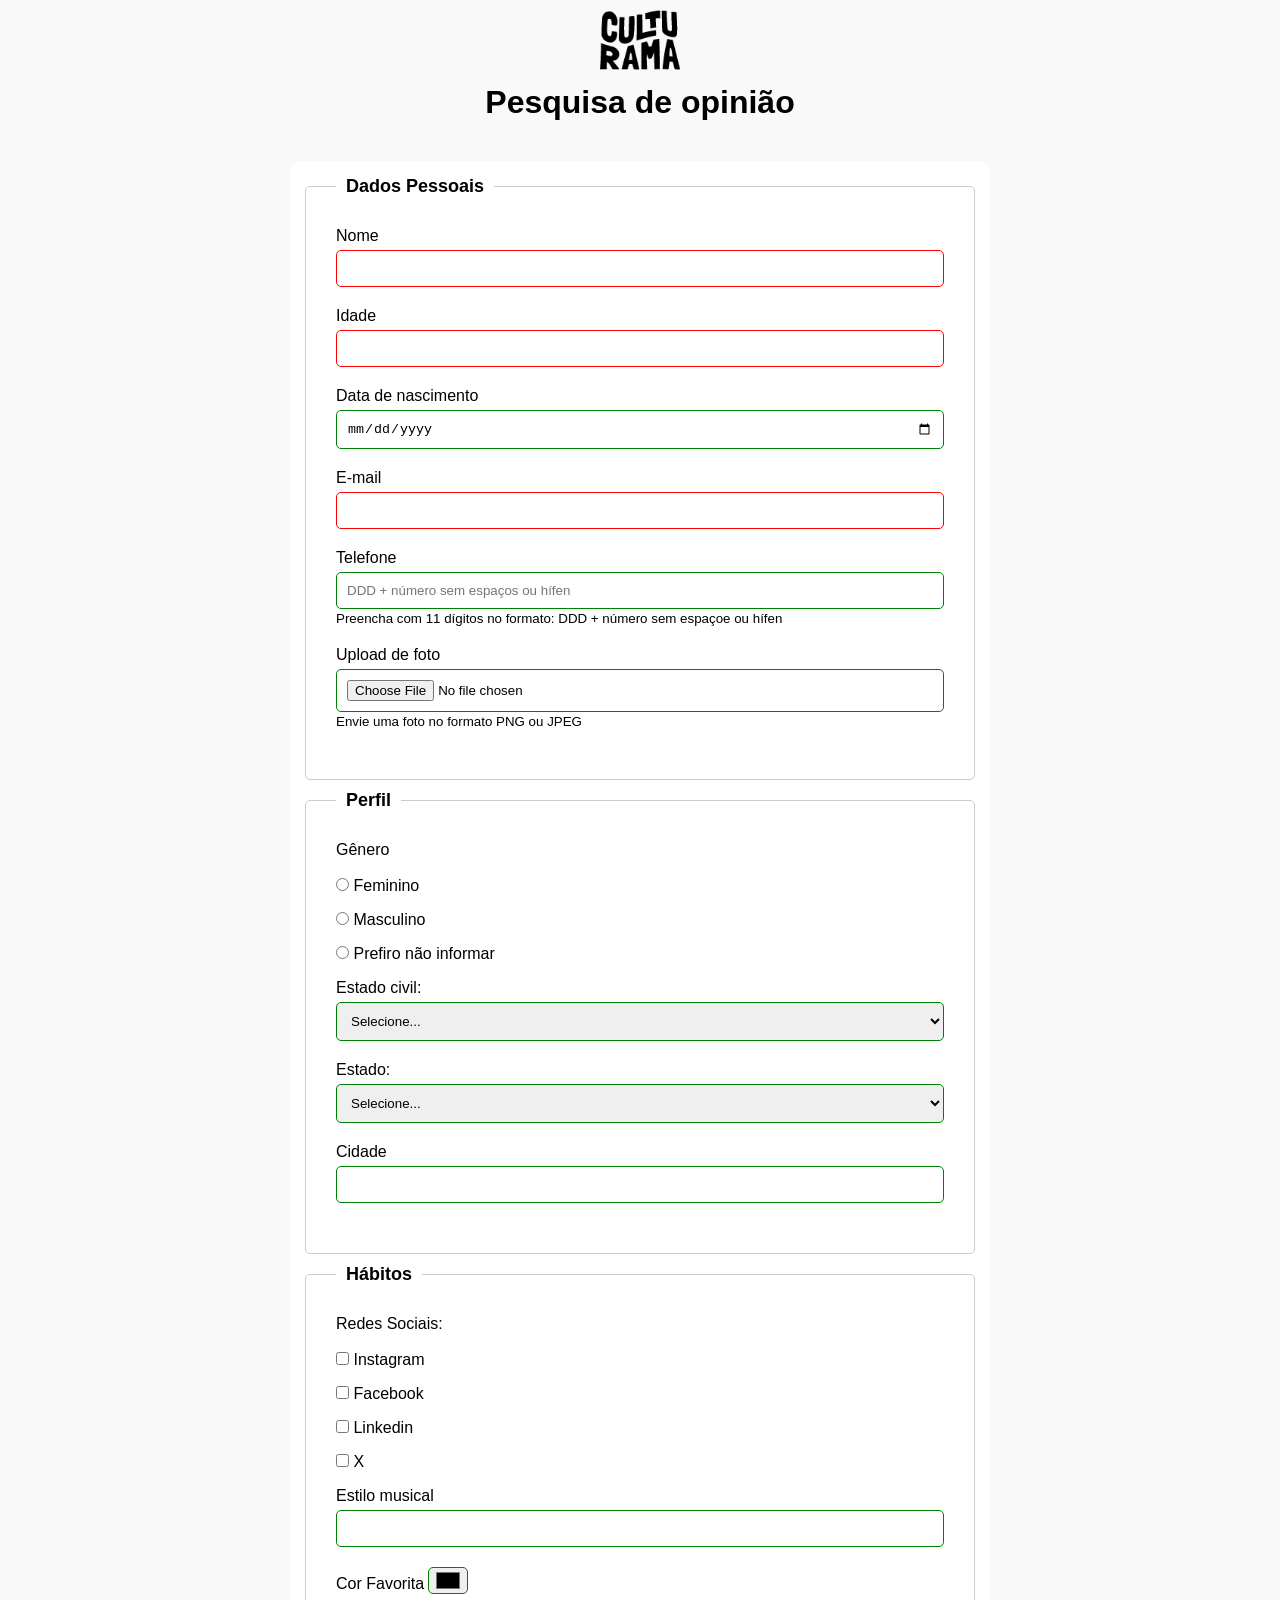
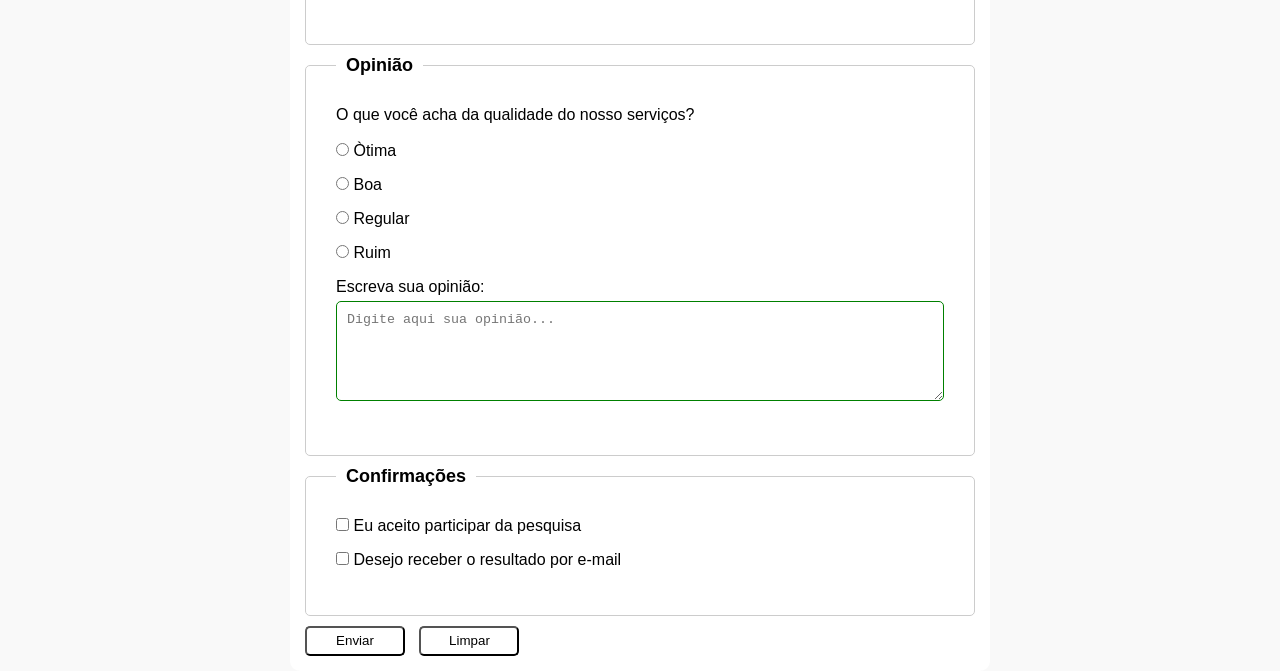
==== commit d84d2680: "adiciona aria a campos e botoes" ====
--- a/index.html
+++ b/index.html
@@ -19,7 +19,7 @@
             <h1>Pesquisa de opinião</h1>
         </header>
         <section>
-            <form action="#" method="get">
+            <form action="sucesso.html" method="get">
                 <fieldset>
                     <legend class="dados-pessoais">Dados Pessoais</legend>
                     <label for="name">Nome</label>
@@ -35,20 +35,19 @@
                     <input type="email" name="userEmail" id="email" required>
                     <br>
                     <label for="phoneNumber">Telefone</label>
-                    <input type="tel" name="userPhoneNumber" id="phoneNumber" pattern="[0-9]{11}"
-                        placeholder="DDD + número sem espaços ou hífen">
+                    <input type="tel" name="userPhoneNumber" id="phoneNumber" pattern="[0-9]{11}"placeholder="DDD + número sem espaços ou hífen" aria-describedby="phoneHelp">
+                    <small id="phoneHelp">Preencha com 11 dígitos no formato: DDD + número sem espaçoe ou hífen</small>
                     <br>
                     <label for="image">Upload de foto</label>
-                    <input type="file" accept="image/*" name="userImage" id="image">
+                    <input type="file" accept="image/*" name="userImage" id="image" aria-describedby="imageHelp">
+                    <small is="imageHelp">Envie uma foto no formato PNG ou JPEG</small>
                     <br>
                 </fieldset>
 
                 <fieldset>
                     <legend class="perfil">Perfil</legend>
-
                     <p>Gênero</p>
                     <br>
-
                     <input type="radio" name="userGender" value="feminino" id="fem">
                     <label for="fem">Feminino</label>
                     <br>
@@ -58,7 +57,6 @@
                     <input type="radio" name="userGender" value="notInformed" id="notInformed">
                     <label for="notInformed">Prefiro não informar</label>
                     <br>
-
                     <label for="maritalStatus">Estado civil:</label>
                     <select id="maritalStatus" name="userMaritalStatus">
                         <option value="notInformed">Selecione...</option>
@@ -67,7 +65,6 @@
                         <option value="divorciado">Divorciado</option>
                         <option value="uniaoEstavel">União estável</option>
                     </select>
-
 
                     <label for="state">Estado: </label>
                     <select id="state" name="userStates" required>
@@ -101,7 +98,6 @@
                         <option value="tocantins">Tocantins</option>
                     </select>
                     <br>
-
                     <label for="city">Cidade</label>
                     <input id="city" type="text" name="userCity">
                 </fieldset>
@@ -110,7 +106,6 @@
                     <legend>Hábitos</legend>
                     <p>Redes Sociais:</p>
                     <br>
-
                     <input id="instagram" type="checkbox" name="social" value="instagram">
                     <label for="instagram">Instagram</label>
                     <br>
@@ -123,7 +118,6 @@
                     <input id="x" type="checkbox" name="social" value="x">
                     <label for="x">X</label>
                     <br>
-
                     <label for="musicStyle">Estilo musical</label>
                     <input list="styleTypes" type="text" id="musicStyle" name="userMusicStyle">
                     <datalist id="styleTypes">
@@ -134,7 +128,6 @@
                         <option value="Hip Hop">
                     </datalist>
                     <br>
-
                     <label for="favoriteColor">Cor Favorita</label>
                     <input type="color" name="userFavorityColor" id="favoriteColor">
                 </fieldset>
@@ -143,40 +136,33 @@
                     <legend>Opinião</legend>
                     <p>O que você acha da qualidade do nosso serviços?</p>
                     <br>
-
                     <input type="radio" name="userServiceOpinion" id="otimo" value="otima">
                     <label for="otimo">Òtima</label>
                     <br>
-
                     <input type="radio" name="userServiceOpinion" id="boa" value="boa">
                     <label for="boa">Boa</label>
                     <br>
-
                     <input type="radio" name="userServiceOpinion" id="regular" value="regular">
                     <label for="regular">Regular</label>
                     <br>
-
                     <input type="radio" name="userServiceOpinion" id="ruim" value="ruim">
                     <label for="ruim">Ruim</label>
                     <br>
-
                     <label for="comment">Escreva sua opinião:</label>
                     <textarea id="comment" name="userComment" placeholder="Digite aqui sua opinião..."></textarea>
                 </fieldset>
 
                 <fieldset>
                     <legend>Confirmações</legend>
-
                     <input type="checkbox" name="userLgpd" id="userLgpdTerm" value="acepted" required>
                     <label for="userLgpd">Eu aceito participar da pesquisa</label>
                     <br>
-
                     <input type="checkbox" name="userGetResult" id="getResult" value="acepted">
                     <label for="getResult">Desejo receber o resultado por e-mail</label>
                 </fieldset>
 
-                <button type="submit">Enviar</button>
-                <button type="reset">Limpar</button>
+                <button type="submit" aria-label="Enviar dados do formulário">Enviar</button>
+                <button type="reset" aria-label="Limpar dados do formulário">Limpar</button>
             </form>
         </section>
     </main>
--- a/css/style.css
+++ b/css/style.css
@@ -50,6 +50,16 @@
 label {
     display: inline-block;
     margin-bottom: 5px;
+}
+
+input[type="tel"],
+input[type="file"] {
+    margin-bottom: 0;
+}
+
+small {
+    margin-bottom: 20px;
+    display: inline-block;
 }
 
 input,
@@ -105,4 +115,9 @@
 button[type="reset"]:hover {
     background-color: orange;
     color: #ffffff;
-}+}
+
+.dadosSendSucess {
+    text-align: center;
+    padding: 300px;
+}
